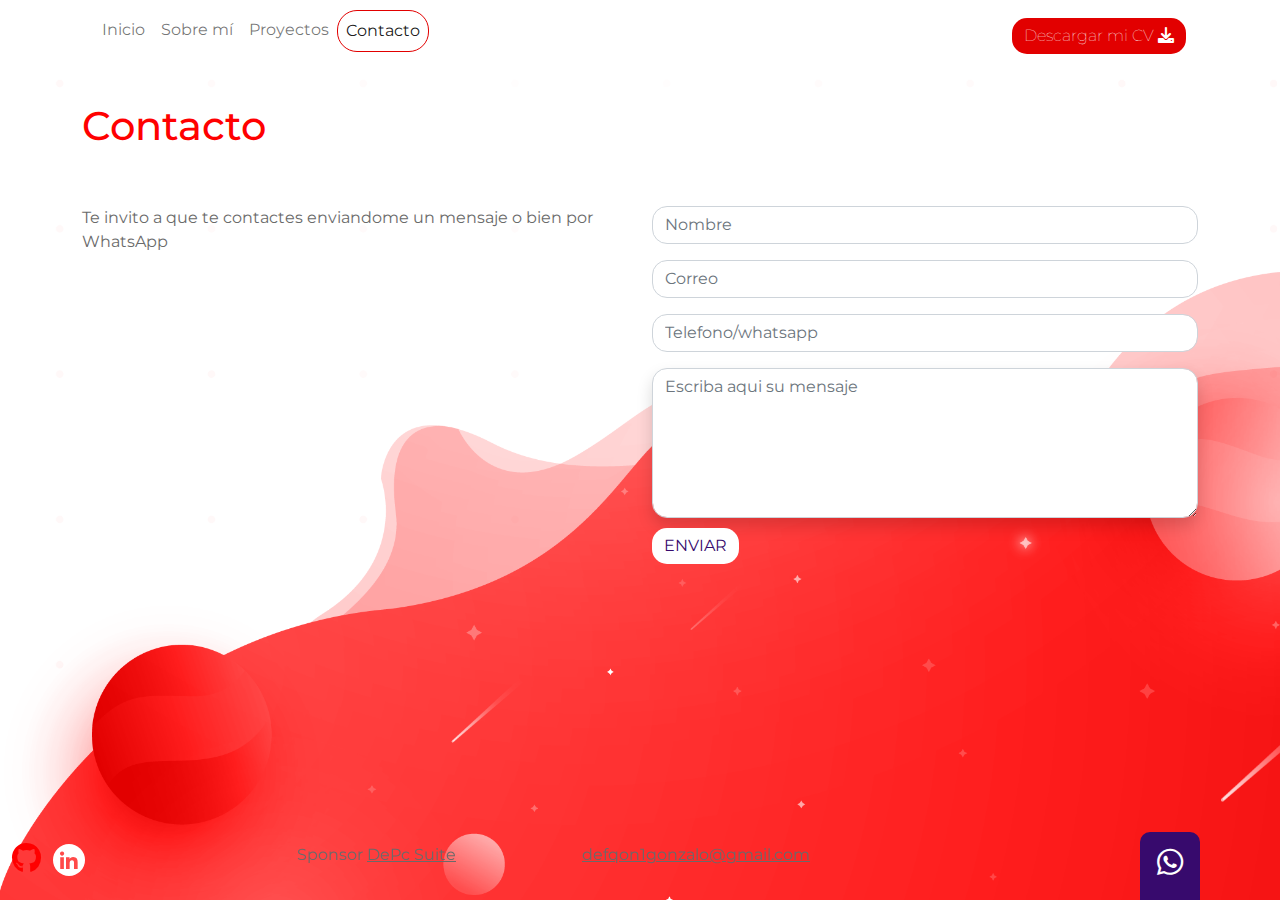
==== contacto.html @ 33ec3224 "first-commit" ====
<!DOCTYPE html>
<html lang="es" class="h-100">

<head>
    <meta charset="UTF-8">
    <meta http-equiv="X-UA-Compatible" content="IE=edge">
    <meta name="viewport" content="width=device-width, initial-scale=1.0">
    <title>Contacto</title>
     <!--Bootstrap, FontAWS y syle-->
    <link rel="stylesheet" href="css/fontawesome/css/all.min.css">
    <link rel="stylesheet" href="css/fontawesome/css/fontawesome.min.css">
    <link rel="stylesheet" href="css/bootstrap/css/bootstrap.min.css">
    <link rel="stylesheet" href="css/bootstrap-5.2.0-beta1-dist/css/bootstrap.min.css">
    <link rel="stylesheet" href="css/estilos.css">
     <!--Icono del proyecto-->
    <link rel="icon" type="image/x-icon" href="/images/gr-ico-grd.png">
</head>

<body id="contacto" class="d-flex flex-column h-100">
    <header class="container">
        <nav class="navbar navbar-expand-md mb-4">
            <div class="container">
                <button class="navbar-toggler" type="button" data-bs-toggle="collapse" data-bs-target="#navbarCollapse"
                    aria-controls="navbarCollapse" aria-expanded="false" aria-label="Toggle navigation">
                    <span class="navbar-toggler-icon"></span>
                </button>
                <div class="collapse navbar-collapse" id="navbarCollapse">
                    <ul class="navbar-nav me-auto mb-2 mb-md-0">
                        <li class="nav-item">
                            <a class="nav-link" href="index.html">Inicio</a>
                        </li>
                        <li class="nav-item">
                            <a class="nav-link" href="sobre-mi.html">Sobre mí</a>
                        </li>
                        <li class="nav-item">
                            <a class="nav-link" href="proyectos.html">Proyectos</a>
                        </li>
                        <li class="nav-item">
                            <a class="nav-link active" href="contacto.html">Contacto</a>
                        </li>
                    </ul>
                    <div class="d-inline">
                        <a href="" class="btn btn-rojo">Descargar mi CV <i class="fas fa-download"></i></a>
                    </div>
                </div>
            </div>
        </nav>
    </header>
    <main class="container">
        <div class="row">
            <div class="col-12 pt-3 pb-5">
                <h1>Contacto</h1>
            </div>
            <div class="class col-12 col-sm-6">
                <p>Te invito a que te contactes enviandome un mensaje o bien por WhatsApp</p>
            </div>
            <div class="class col-6">
                <Form action="" method="post">
                    <div class="pb-3">
                        <input type="text" name="txtNombre" id="txtNombre" placeholder="Nombre" class="form-control">

                    </div>
                    <div class="pb-3">
                        <input type="email" name="txtCorreo" id="txtCorreo" placeholder="Correo" class="form-control">

                    </div>
                    <div class="pb-3">
                        <input type="tel" name="txtTelefono" id="txtTelefono" placeholder="Telefono/whatsapp"
                            class="form-control">

                    </div>
                    <textarea name="txtMensaje" id="txtMensaje" placeholder="Escriba aqui su mensaje"
                        class="form-control shadow"></textarea>
                    <div class="">
                        <button type="submit" id="btnEnviar" name="btnEnviar" class="btn">ENVIAR</button>
                    </div>

                </Form>
            </div>
        </div>
    </main>
    <!--Footer-->
    <footer class="container mt-auto pb-4">
        <div class="row ">
            <div class="col-3">
                <a href="https://github.com/gonzalo98123" target="_blank" title="Github"><i class="fab fa-github"></i></a>
                <a href="https://www.linkedin.com/in/gonzalo-romero-07360b15a/" target="_blank" title="Linkedin"><i class="fab fa-linkedin-in"></i></a>

            </div>
            <div class="col-3">
                Sponsor <a href="http://depcsuite.com">DePc Suite</a>
            </div>
            <div class="col-3">
                <a href="defqon1gonzalo@gmail.com">defqon1gonzalo@gmail.com</a>
            </div>
            <div class="whatsapp">
                <a href="https://api.whatsapp.com/send?phone=5493547677332" target="_blank" title="WhatsApp"><i
                        class="fab fa-whatsapp"></i></a>
            </div>

        </div>
    </footer>

</body>

</html>
---- css/estilos.css ----
@import url('https://fonts.googleapis.com/css2?family=Montserrat:ital,wght@0,100;0,200;0,300;0,400;0,500;0,600;0,700;0,800;0,900;1,100;1,200;1,300;1,400;1,500;1,600;1,700;1,800;1,900&display=swap');

body {
    font-family: 'Montserrat', sans-serif;
    margin: 0px;
}

h1 {
    color: red;
}

h2 {
    font-size: 24px;
    
}
h3{
    font-size: 20px;
}
p {
    color: #6a6a6a;
    font-size: 16px;
}

input,
textarea,
.btn {
    border-radius: 15px !important;
}

textarea {
    height: 150px;
}

#contacto, #index {
    background-image: url("../images/fondo-contacto.png");
    background-size: cover;
    background-repeat: no-repeat;

}

.p {
    color: #6a6a6a;
}

.btn {
    color: #370a6d;
    background-color: white;
    border: 0px;
    margin-top: 10px;
}

.btn:hover {
    color: white;
    background-color: #370a6d;
    border: none;
}

form input textarea {
    border-radius: 0px;
}

footer {
    color: #6a6a6a;
    position: fixed;
    bottom: 0px;
}

footer a {
    color: #6a6a6a;
}

#proyectos, #sobre-mi {
    background-image: url("../images/fondo-proyectos.png");
    background-size: cover;
    background-repeat: no-repeat;
}

footer .fa-github {
    font-size: 30px;
    color: red;
}

footer .fa-linkedin-in {
    color: #ff4a49;
    background-color: white;
    font-size: 20px;
    border: 0px;
    height: 32px;
    width: 32px;
    text-align: center;
    padding: 8px 0 0 0;
    border-radius: 80px;
    margin: 0 8px;
}
#sobre-mi .card{
    text-size-adjust: 5px;
}

.whatsapp {
    background-color: #370a6d;
    color: white;
    width: 60px;
    border-top-left-radius: 10px;
    border-top-right-radius: 10px;
    font-size: 30px;
    text-align: center;
    padding: 8px 0 15px 0;
    right: 80px;
    position: fixed;
    bottom: 0px;
}

.whatsapp a {
    color: white;
}

.btn-rojo {
    background-color: #E20000;
    color: white;
    font-weight: 100;
    border-radius: 15px;
}

#index .div-cohete {
    height: 410px;
}
#index .input-home p {
    color: white;
    font-size: 17px;
    border: 1px solid white;
    border-radius: 50px;
    font-weight: 600;
}
#index .p{
    margin-bottom: 10px;
}
.img-circle {
    margin: 1em auto;
    display: block;
    background-color: #fff;
    padding: 10px;
    border-radius: 50%;
}
.cohete{
    height: 400px;
}
.div-cohete {
    height: 410px;
}

nav .active {
    border: 1px solid #E20000;
    border-radius: 20px;
}

#proyectos p {
    font-size: 14px;
}

#proyectos img {
    height: 177px;
}

#proyectos .card p {
    height: 90px
}
.color-gradiente{
    background: rgba(184,37,20,1);
    background: -moz-linear-gradient(left, rgba(184,37,20,1) 0%, rgba(214,52,30,1) 47%, rgba(240,47,23,1) 70%, rgba(240,47,23,1) 100%);
    background: -webkit-gradient(left top, right top, color-stop(0%, rgba(184,37,20,1)), color-stop(47%, rgba(214,52,30,1)), color-stop(70%, rgba(240,47,23,1)), color-stop(100%, rgba(240,47,23,1)));
    background: -webkit-linear-gradient(left, rgba(184,37,20,1) 0%, rgba(214,52,30,1) 47%, rgba(240,47,23,1) 70%, rgba(240,47,23,1) 100%);
    background: -o-linear-gradient(left, rgba(184,37,20,1) 0%, rgba(214,52,30,1) 47%, rgba(240,47,23,1) 70%, rgba(240,47,23,1) 100%);
    background: -ms-linear-gradient(left, rgba(184,37,20,1) 0%, rgba(214,52,30,1) 47%, rgba(240,47,23,1) 70%, rgba(240,47,23,1) 100%);
    background: linear-gradient(to right, rgba(184,37,20,1) 0%, rgba(214,52,30,1) 47%, rgba(240,47,23,1) 70%, rgba(240,47,23,1) 100%);
    filter: progid:DXImageTransform.Microsoft.gradient( startColorstr='#b82514', endColorstr='#f02f17', GradientType=1 );
}
#proyectos h2 {
    font-size: 16px;
    text-transform: uppercase;
    color: white;
    padding: 0px;
    margin: 0px;
}

@media (max-width: 750px) {
    #contacto, #index{
        background-image: url("../images/fondo-proyectos.png");
        background-size: contain;
        background-repeat: no-repeat;
    }
    #proyectos {
        background-size: contain;
        background-repeat: no-repeat;
    }
}
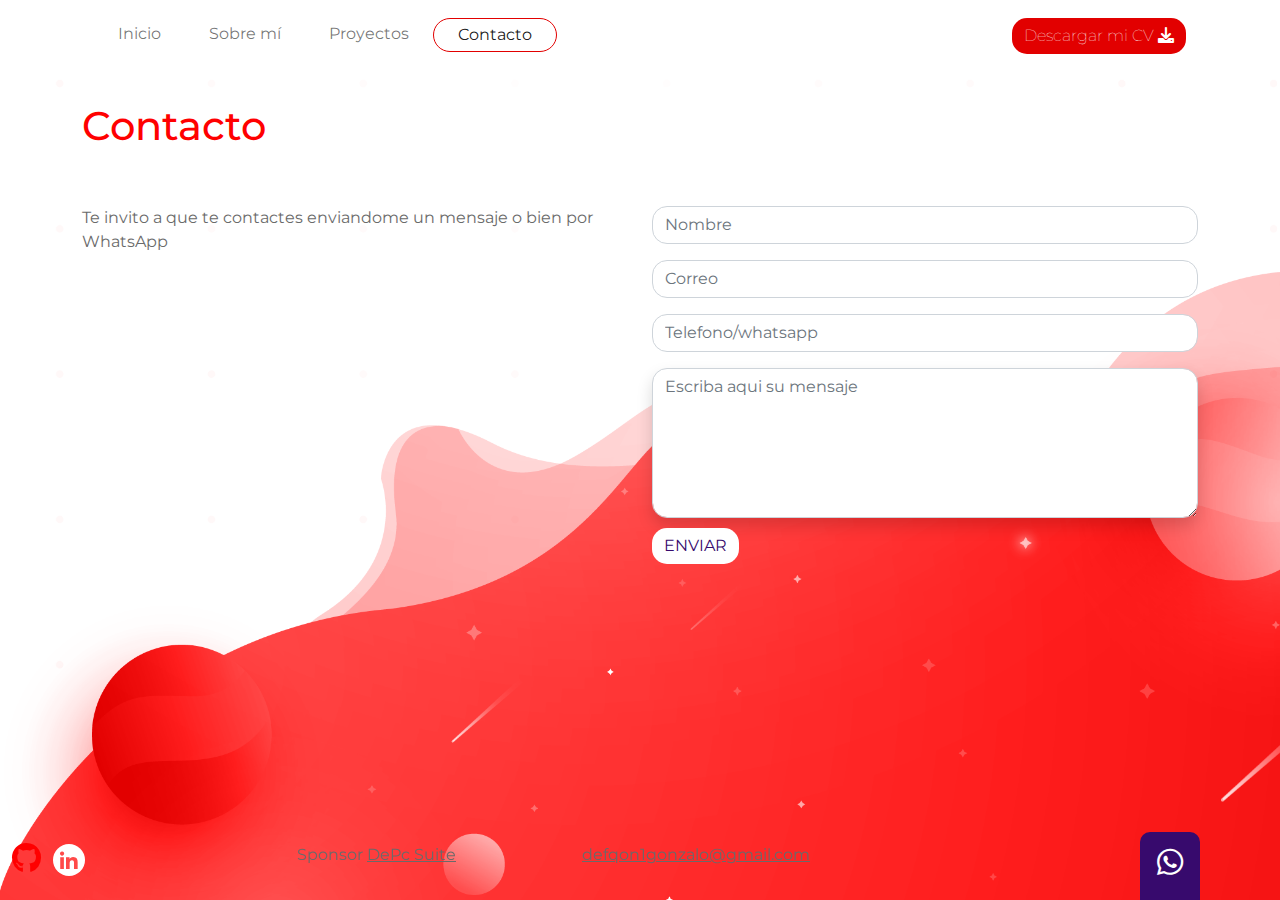
==== commit 0c348831: "Segundo commit 29-6" ====
--- a/contacto.html
+++ b/contacto.html
@@ -20,27 +20,27 @@
     <header class="container">
         <nav class="navbar navbar-expand-md mb-4">
             <div class="container">
-                <button class="navbar-toggler" type="button" data-bs-toggle="collapse" data-bs-target="#navbarCollapse"
-                    aria-controls="navbarCollapse" aria-expanded="false" aria-label="Toggle navigation">
-                    <span class="navbar-toggler-icon"></span>
+                <button class="navbar-toggler" type="button" data-bs-toggle="collapse" data-bs-target="#navbarCollapse" aria-controls="navbarCollapse" aria-expanded="false" aria-label="Toggle navigation">
+                    <i class="fas fa-bars"></i>
                 </button>
-                <div class="collapse navbar-collapse" id="navbarCollapse">
-                    <ul class="navbar-nav me-auto mb-2 mb-md-0">
-                        <li class="nav-item">
-                            <a class="nav-link" href="index.html">Inicio</a>
-                        </li>
-                        <li class="nav-item">
-                            <a class="nav-link" href="sobre-mi.html">Sobre mí</a>
-                        </li>
-                        <li class="nav-item">
-                            <a class="nav-link" href="proyectos.html">Proyectos</a>
-                        </li>
-                        <li class="nav-item">
-                            <a class="nav-link active" href="contacto.html">Contacto</a>
-                        </li>
-                    </ul>
-                    <div class="d-inline">
-                        <a href="" class="btn btn-rojo">Descargar mi CV <i class="fas fa-download"></i></a>
+                    <div class="collapse navbar-collapse" id="navbarCollapse">
+                        <ul class="navbar-nav me-auto mb-2 mb-md-0 mt-2">
+                            <li class="nav-item">
+                                <a class="nav-link px-4 py-1 " href="index.html">Inicio</a>
+                            </li>
+                            <li class="nav-item">
+                                <a class="nav-link px-4 py-1 " href="sobre-mi.html">Sobre mí</a>
+                            </li>
+                            <li class="nav-item">
+                                <a class="nav-link px-4 py-1 " href="proyectos.html">Proyectos</a>
+                            </li>
+                            <li class="nav-item">
+                                <a class="nav-link px-4 py-1 active " href="contacto.html">Contacto</a>
+                            </li>
+                        </ul>
+                        <div class="d-inline">
+                            <a href="" class="btn btn-rojo">Descargar mi CV <i class="fas fa-download"></i></a>
+                        </div>
                     </div>
                 </div>
             </div>
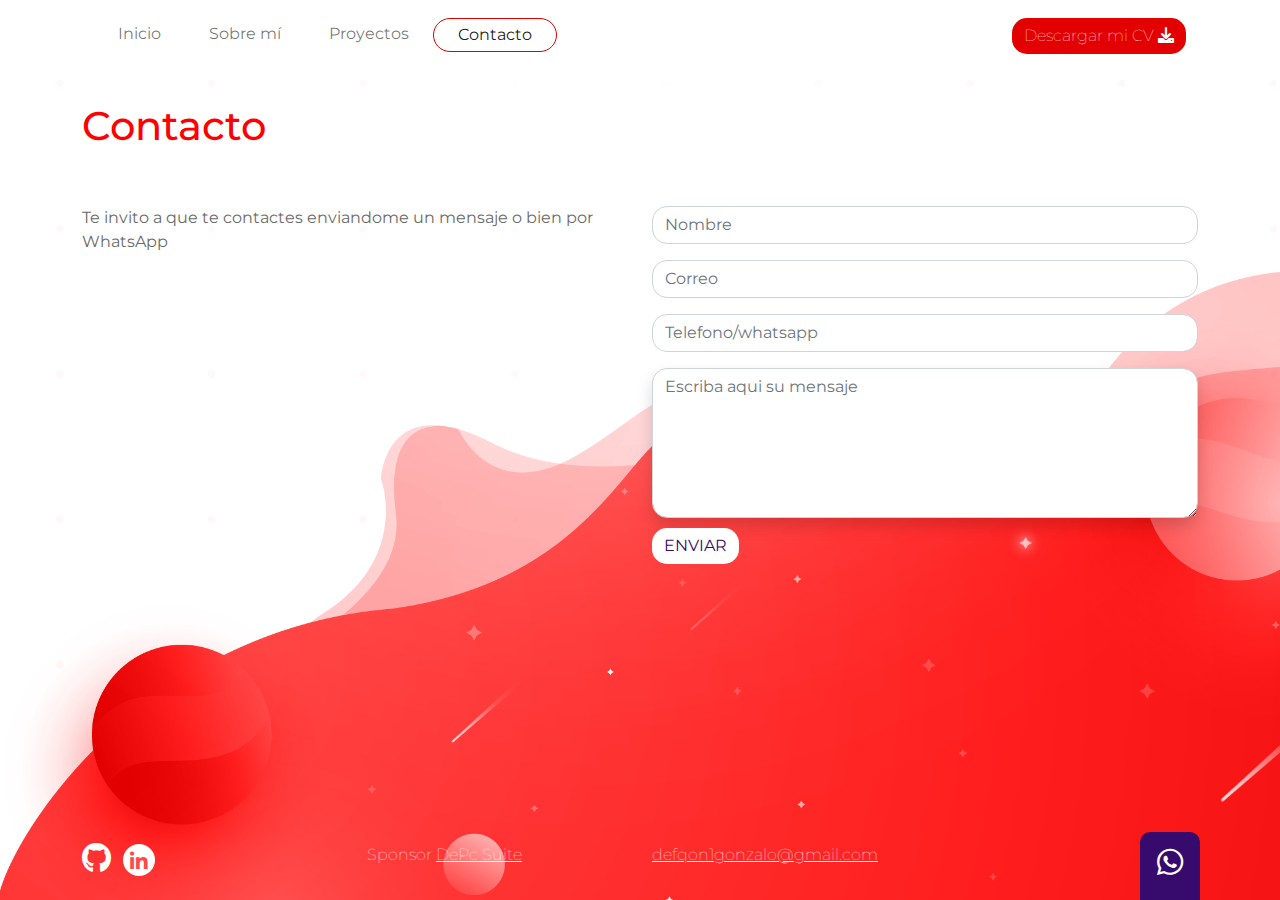
==== commit fa6d757e: "Commit final portfolio" ====
--- a/contacto.html
+++ b/contacto.html
@@ -39,7 +39,7 @@
                             </li>
                         </ul>
                         <div class="d-inline">
-                            <a href="" class="btn btn-rojo">Descargar mi CV <i class="fas fa-download"></i></a>
+                            <a href="https://docs.google.com/document/d/18z6fzui9CKN8wwlb2AnlbT0V9yjihPPS/edit?usp=sharing&ouid=102366150601615894869&rtpof=true&sd=true" target="_blank" class="btn btn-rojo">Descargar mi CV <i class="fas fa-download"></i></a>
                         </div>
                     </div>
                 </div>
--- a/css/estilos.css
+++ b/css/estilos.css
@@ -1,14 +1,13 @@
 @import url('https://fonts.googleapis.com/css2?family=Montserrat:ital,wght@0,100;0,200;0,300;0,400;0,500;0,600;0,700;0,800;0,900;1,100;1,200;1,300;1,400;1,500;1,600;1,700;1,800;1,900&display=swap');
 
+/*GENERAL*/
 body {
     font-family: 'Montserrat', sans-serif;
     margin: 0px;
 }
-
 h1 {
     color: red;
 }
-
 h2 {
     font-size: 24px;
     
@@ -20,66 +19,211 @@
     color: #6a6a6a;
     font-size: 16px;
 }
-
 input,
 textarea,
 .btn {
     border-radius: 15px !important;
 }
-
 textarea {
     height: 150px;
 }
-
-#contacto, #index {
-    background-image: url("../images/fondo-contacto.png");
-    background-size: cover;
-    background-repeat: no-repeat;
-
-}
-
 .p {
     color: #6a6a6a;
 }
-
 .btn {
     color: #370a6d;
     background-color: white;
     border: 0px;
     margin-top: 10px;
 }
-
 .btn:hover {
     color: white;
     background-color: #370a6d;
     border: none;
 }
+.btn-rojo {
+    background-color: #E20000;
+    color: white;
+    font-weight: 100;
+    border-radius: 15px;
+}
+.img-circle {
+    margin: 1em auto;
+    display: block;
+    background-color: #fff;
+    padding: 10px;
+    border-radius: 50%;
+}
+nav .active {
+    border: 1px solid #E20000;
+    border-radius: 20px;
+}
+.color-gradiente{
+    background: rgba(184,37,20,1);
+    background: -moz-linear-gradient(left, rgba(184,37,20,1) 0%, rgba(214,52,30,1) 47%, rgba(240,47,23,1) 70%, rgba(240,47,23,1) 100%);
+    background: -webkit-gradient(left top, right top, color-stop(0%, rgba(184,37,20,1)), color-stop(47%, rgba(214,52,30,1)), color-stop(70%, rgba(240,47,23,1)), color-stop(100%, rgba(240,47,23,1)));
+    background: -webkit-linear-gradient(left, rgba(184,37,20,1) 0%, rgba(214,52,30,1) 47%, rgba(240,47,23,1) 70%, rgba(240,47,23,1) 100%);
+    background: -o-linear-gradient(left, rgba(184,37,20,1) 0%, rgba(214,52,30,1) 47%, rgba(240,47,23,1) 70%, rgba(240,47,23,1) 100%);
+    background: -ms-linear-gradient(left, rgba(184,37,20,1) 0%, rgba(214,52,30,1) 47%, rgba(240,47,23,1) 70%, rgba(240,47,23,1) 100%);
+    background: linear-gradient(to right, rgba(184,37,20,1) 0%, rgba(214,52,30,1) 47%, rgba(240,47,23,1) 70%, rgba(240,47,23,1) 100%);
+    filter: progid:DXImageTransform.Microsoft.gradient( startColorstr='#b82514', endColorstr='#f02f17', GradientType=1 );
+}
+.baw {
+    -webkit-filter: grayscale(100%); 
+      filter: grayscale(100%);
+}
+.baw:hover {
+  -webkit-filter: grayscale(100%); 
+  filter:grayscale(0%);
+}
+
+/*INDEX*/
+#index .cohete:hover{
+    height: 410px;
+}
+#index .input-home p{
+    color:white;
+    font-size: 17px;
+    border: 1px solid white;
+    border-radius: 50px;
+    font-weight: 600;
+}
+#index .div-cohete {
+    height: 410px;
+}
+#index .input-home p {
+    color: white;
+    font-size: 17px;
+    border: 1px solid white;
+    border-radius: 50px;
+    font-weight: 600;
+}
+#index .p{
+    margin-bottom: 10px;
+}
+.cohete{
+    height: 400px;
+}
+.div-cohete {
+    height: 410px;
+}
+/*CONTACTO*/
+#contacto, #index {
+    background-image: url("../images/fondo-contacto.png");
+    background-size: cover;
+    background-repeat: no-repeat;
+
+}
+/*SOBRE NI*/
+#sobre-mi{
+    background-image: url(../images/fondo-proyectos.png);
+    background-repeat: no-repeat;
+    background-size: cover;
+}
+#sobre-mi .card{
+    height: 182px;
+}
+#idiomas .card-idioma{
+    border-radius: 15px;
+}
+#idiomas .card{
+    background-color: #370A6D;
+    border-radius: 15px;
+    padding: 40px 0;
+}
+#idiomas{
+    background-color: #eee;
+}
+#idiomas h2{
+    font-size: 16px;
+    font-weight: 600px;
+}
+#idiomas ul{
+    padding: 0px;
+    font-size: 14px;
+    color: #282828;
+    list-style-type: none;
+}
+#idiomas .fas{
+    font-size: 80px;
+    color: white;
+}
+#experiencia h2, #experiencia h4 {
+   color: #370A6D;
+}
+#experiencia h2, #formacion h2 {
+    font-weight: 400;
+    font-size: 24px
+}
+#formacion h2, #formacion h4{
+    color: #E20000;
+}
+#experiencia h3, #formacion h3{
+    color: #6A6A6A;
+    font-size: 18px;
+    font-weight: 600;
+
+}
+#experiencia h4, #formacion h4{
+    font-size: 17px;
+    
+}
+#experiencia h5, #formacion h5{
+    color: #6A6A6A;
+    font-size: 14px;
+}
+
+/*PROYECTOS*/
+#proyectos{
+    background-image: url(../images/fondo-proyectos.png);
+    background-repeat: no-repeat;
+    background-size: cover;
+}
+#proyectos .card p{
+    height: 90px
+}
+#proyectos footer, #proyectos footer a, #sobre-mi footer, #sobre-mi footer a{
+    color: #E20000;
+}
+#proyectos footer .fa-github, #sobre-mi footer .fa-github{
+    font-size: 30px;
+    color: #E20000;
+}
+#proyectos footer .fa-linkedin-in{
+    color: white;
+    background-color: #E20000;
+}
+#proyectos h2{
+    font-size: 16px;
+    text-transform: uppercase;
+    color: white;
+    padding: 0px;
+    margin: 0px;
+}
+#proyectos p{
+    font-size: 14px;
+}
+#proyectos img{
+    height: 177px;
+}
+
 
 form input textarea {
     border-radius: 0px;
 }
-
+/*FOOTER*/
 footer {
     color: #6a6a6a;
-    position: fixed;
     bottom: 0px;
 }
-
-footer a {
-    color: #6a6a6a;
-}
-
-#proyectos, #sobre-mi {
-    background-image: url("../images/fondo-proyectos.png");
-    background-size: cover;
-    background-repeat: no-repeat;
-}
-
+footer, footer a{
+    color: white;
+    font-weight: 100;
+}
 footer .fa-github {
     font-size: 30px;
-    color: red;
-}
-
+
+}
 footer .fa-linkedin-in {
     color: #ff4a49;
     background-color: white;
@@ -92,10 +236,14 @@
     border-radius: 80px;
     margin: 0 8px;
 }
-#sobre-mi .card{
-    text-size-adjust: 5px;
-}
-
+
+#proyectos, #sobre-mi {
+    background-image: url("../images/fondo-proyectos.png");
+    background-size: cover;
+    background-repeat: no-repeat;
+}
+
+/*boton whatsapp*/
 .whatsapp {
     background-color: #370a6d;
     color: white;
@@ -113,81 +261,17 @@
 .whatsapp a {
     color: white;
 }
-
-.btn-rojo {
-    background-color: #E20000;
-    color: white;
-    font-weight: 100;
-    border-radius: 15px;
-}
-
-#index .div-cohete {
-    height: 410px;
-}
-#index .input-home p {
-    color: white;
-    font-size: 17px;
-    border: 1px solid white;
-    border-radius: 50px;
-    font-weight: 600;
-}
-#index .p{
-    margin-bottom: 10px;
-}
-.img-circle {
-    margin: 1em auto;
-    display: block;
-    background-color: #fff;
-    padding: 10px;
-    border-radius: 50%;
-}
-.cohete{
-    height: 400px;
-}
-.div-cohete {
-    height: 410px;
-}
-
-nav .active {
-    border: 1px solid #E20000;
-    border-radius: 20px;
-}
-
-#proyectos p {
-    font-size: 14px;
-}
-
-#proyectos img {
-    height: 177px;
-}
-
-#proyectos .card p {
-    height: 90px
-}
-.color-gradiente{
-    background: rgba(184,37,20,1);
-    background: -moz-linear-gradient(left, rgba(184,37,20,1) 0%, rgba(214,52,30,1) 47%, rgba(240,47,23,1) 70%, rgba(240,47,23,1) 100%);
-    background: -webkit-gradient(left top, right top, color-stop(0%, rgba(184,37,20,1)), color-stop(47%, rgba(214,52,30,1)), color-stop(70%, rgba(240,47,23,1)), color-stop(100%, rgba(240,47,23,1)));
-    background: -webkit-linear-gradient(left, rgba(184,37,20,1) 0%, rgba(214,52,30,1) 47%, rgba(240,47,23,1) 70%, rgba(240,47,23,1) 100%);
-    background: -o-linear-gradient(left, rgba(184,37,20,1) 0%, rgba(214,52,30,1) 47%, rgba(240,47,23,1) 70%, rgba(240,47,23,1) 100%);
-    background: -ms-linear-gradient(left, rgba(184,37,20,1) 0%, rgba(214,52,30,1) 47%, rgba(240,47,23,1) 70%, rgba(240,47,23,1) 100%);
-    background: linear-gradient(to right, rgba(184,37,20,1) 0%, rgba(214,52,30,1) 47%, rgba(240,47,23,1) 70%, rgba(240,47,23,1) 100%);
-    filter: progid:DXImageTransform.Microsoft.gradient( startColorstr='#b82514', endColorstr='#f02f17', GradientType=1 );
-}
-#proyectos h2 {
-    font-size: 16px;
-    text-transform: uppercase;
-    color: white;
-    padding: 0px;
-    margin: 0px;
-}
-
+/*Responsive*/
 @media (max-width: 750px) {
     #contacto, #index{
         background-image: url("../images/fondo-proyectos.png");
         background-size: contain;
         background-repeat: no-repeat;
     }
+    #index .input-home p {
+        color: #E20000;
+        border: 1px solid #E20000;
+    }
     #proyectos {
         background-size: contain;
         background-repeat: no-repeat;
